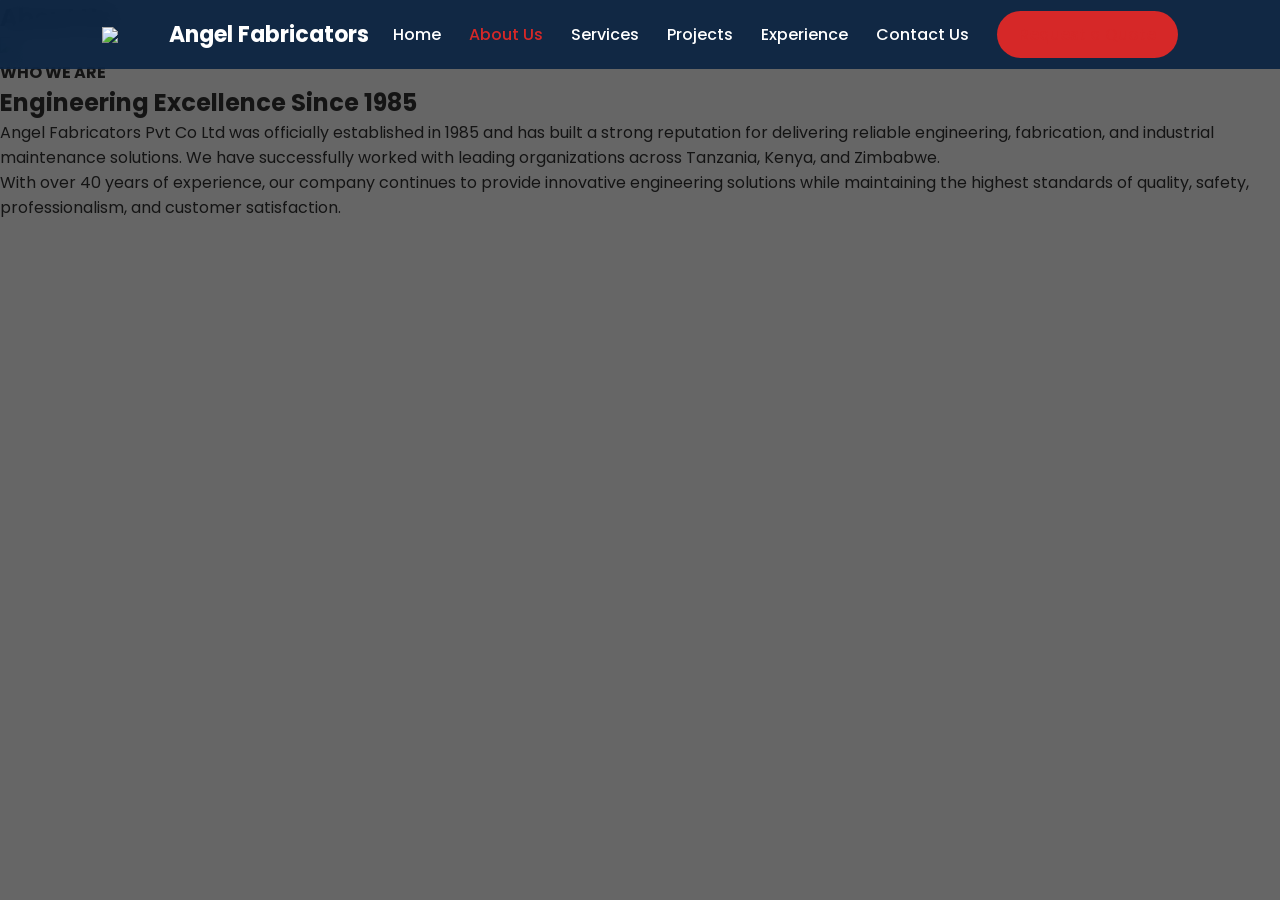
==== about.html @ 669c16b9 "Add About Us page with company information This file contains the HTML structure for the About Us pa" ====
<!DOCTYPE html>
<html lang="en">

<head>

<meta charset="UTF-8">

<meta name="viewport" content="width=device-width, initial-scale=1.0">

<title>About Us | Angel Fabricators Pvt Co Ltd</title>

<link rel="stylesheet" href="style.css">

<link rel="preconnect" href="https://fonts.googleapis.com">

<link href="https://fonts.googleapis.com/css2?family=Poppins:wght@300;400;500;600;700;800&display=swap" rel="stylesheet">

<link rel="stylesheet"
href="https://cdnjs.cloudflare.com/ajax/libs/font-awesome/6.7.2/css/all.min.css">

</head>

<body>

<!-- NAVBAR -->

<nav class="navbar">

<div class="logo">

<img src="images/logo.png">

<h2>Angel Fabricators</h2>

</div>

<ul class="nav-links">

<li><a href="index.html">Home</a></li>

<li><a href="about.html" class="active">About Us</a></li>

<li><a href="services.html">Services</a></li>

<li><a href="projects.html">Projects</a></li>

<li><a href="experience.html">Experience</a></li>

<li><a href="contact.html">Contact Us</a></li>

<li><a href="quote.html" class="quote-btn">Request a Quote</a></li>

</ul>

</nav>

<!-- HERO -->

<section class="page-hero">

<div class="overlay"></div>

<h1>About Us</h1>

</section>

<!-- ABOUT -->

<section class="about-page">

<div class="about-image">

<img src="images/about.jpg">

</div>

<div class="about-content">

<h4>WHO WE ARE</h4>

<h2>Engineering Excellence Since 1985</h2>

<p>

Angel Fabricators Pvt Co Ltd was officially established in 1985 and has built a strong reputation for delivering reliable engineering, fabrication, and industrial maintenance solutions. We have successfully worked with leading organizations across Tanzania, Kenya, and Zimbabwe.

</p>

<p>

With over 40 years of experience, our company continues to provide innovative engineering solutions while maintaining the highest standards of quality, safety, professionalism, and customer satisfaction.

</p>

</div>

</section>
---- style.css ----
/* =======================================
   ANGEL FABRICATORS PVT CO LTD
   Professional Website
======================================= */

*{
    margin:0;
    padding:0;
    box-sizing:border-box;
    font-family:'Poppins',sans-serif;
}

html{
    scroll-behavior:smooth;
}

body{
    background:#ffffff;
    color:#333;
    overflow-x:hidden;
}

/* ================= NAVBAR ================= */

.navbar{
    position:fixed;
    top:0;
    left:0;
    width:100%;
    display:flex;
    justify-content:space-between;
    align-items:center;
    padding:18px 8%;
    background:rgba(10,35,66,.92);
    backdrop-filter:blur(10px);
    z-index:999;
}

.logo{
    display:flex;
    align-items:center;
    gap:12px;
}

.logo img{
    width:55px;
}

.logo h2{
    color:white;
    font-size:22px;
}

.nav-links{
    display:flex;
    list-style:none;
    gap:28px;
}

.nav-links a{
    text-decoration:none;
    color:white;
    font-weight:500;
    transition:.3s;
}

.nav-links a:hover,
.nav-links a.active{
    color:#D62828;
}

.quote-btn{
    background:#D62828;
    color:#D62828 !important;
    padding:12px 22px;
    border-radius:30px;
    font-weight:700;
}

/* ================= HERO ================= */

.hero{
    height:100vh;
    background:url("images/hero.jpg") center/cover no-repeat;
    position:relative;
    display:flex;
    justify-content:center;
    align-items:center;
    text-align:center;
}

.overlay{
    position:absolute;
    inset:0;
    background:rgba(0,0,0,.60);
}

.hero-content{
    position:relative;
    z-index:2;
    color:white;
    max-width:900px;
    padding:20px;
}

.hero-content h4{
    color:#D4AF37;
    letter-spacing:2px;
    margin-bottom:20px;
}

.hero-content h1{
    font-size:65px;
    line-height:1.1;
}

.hero-content h2{
    margin:20px 0;
    font-size:28px;
    font-weight:500;
}

.hero-content p{
    line-height:1.9;
    font-size:18px;
}

/* ================= BUTTONS ================= */

.hero-buttons{
    margin-top:35px;
    display:flex;
    justify-content:center;
    gap:20px;
    flex-wrap:wrap;
}

.btn-primary,
.btn-secondary{

    text-decoration:none;
    padding:15px 35px;
    border-radius:35px;
    font-weight:600;
    transition:.3s;

}

.btn-primary{

    background:#D4AF37;
    color:#0A2342;

}

.btn-secondary{

    border:2px solid white;
    color:white;

}

.btn-primary:hover{

    transform:translateY(-5px);

}

.btn-secondary:hover{

    background:white;
    color:#0A2342;

}

/* ================= STATS ================= */

.stats{

    display:grid;
    grid-template-columns:repeat(auto-fit,minmax(230px,1fr));

    background:#0A2342;

}

.stat-card{

    padding:50px;
    text-align:center;
    color:white;

}

.stat-card h2{

    color:#D62828;
    font-size:50px;

}

.stat-card p{

    margin-top:10px;

}

/* ================= FOOTER ================= */

footer{

    background:#07182E;
    color:white;
    text-align:center;
    padding:30px;

}

/* ================= WHATSAPP ================= */

.whatsapp{

    position:fixed;
    bottom:25px;
    right:25px;

    width:65px;
    height:65px;

    background:#25D366;

    border-radius:50%;

    display:flex;
    justify-content:center;
    align-items:center;

    color:white;

    font-size:34px;

    text-decoration:none;

    box-shadow:0 10px 25px rgba(0,0,0,.3);

}

/* ================= RESPONSIVE ================= */

@media(max-width:900px){

.hero-content h1{

font-size:38px;

}

.hero-content h2{

font-size:22px;

}

.hero-content p{

font-size:16px;

}

.nav-links{

display:none;

}

.logo h2{

font-size:18px;

}

}
/*================ FOOTER ================*/

.footer{

background:#0A2342;

color:white;

padding:70px 8% 20px;

}

.footer-container{

display:grid;

grid-template-columns:repeat(auto-fit,minmax(250px,1fr));

gap:40px;

}

.footer-box h3{

margin:20px 0;

color:#D62828;

}

.footer-box p{

line-height:1.8;

}

.footer-box a{

display:block;

color:white;

text-decoration:none;

margin:10px 0;

transition:.3s;

}

.footer-box a:hover{

color:#D62828;

padding-left:5px;

}

.footer hr{

margin:40px 0 20px;

border:1px solid rgba(255,255,255,.1);

}

.copyright{

text-align:center;

   }
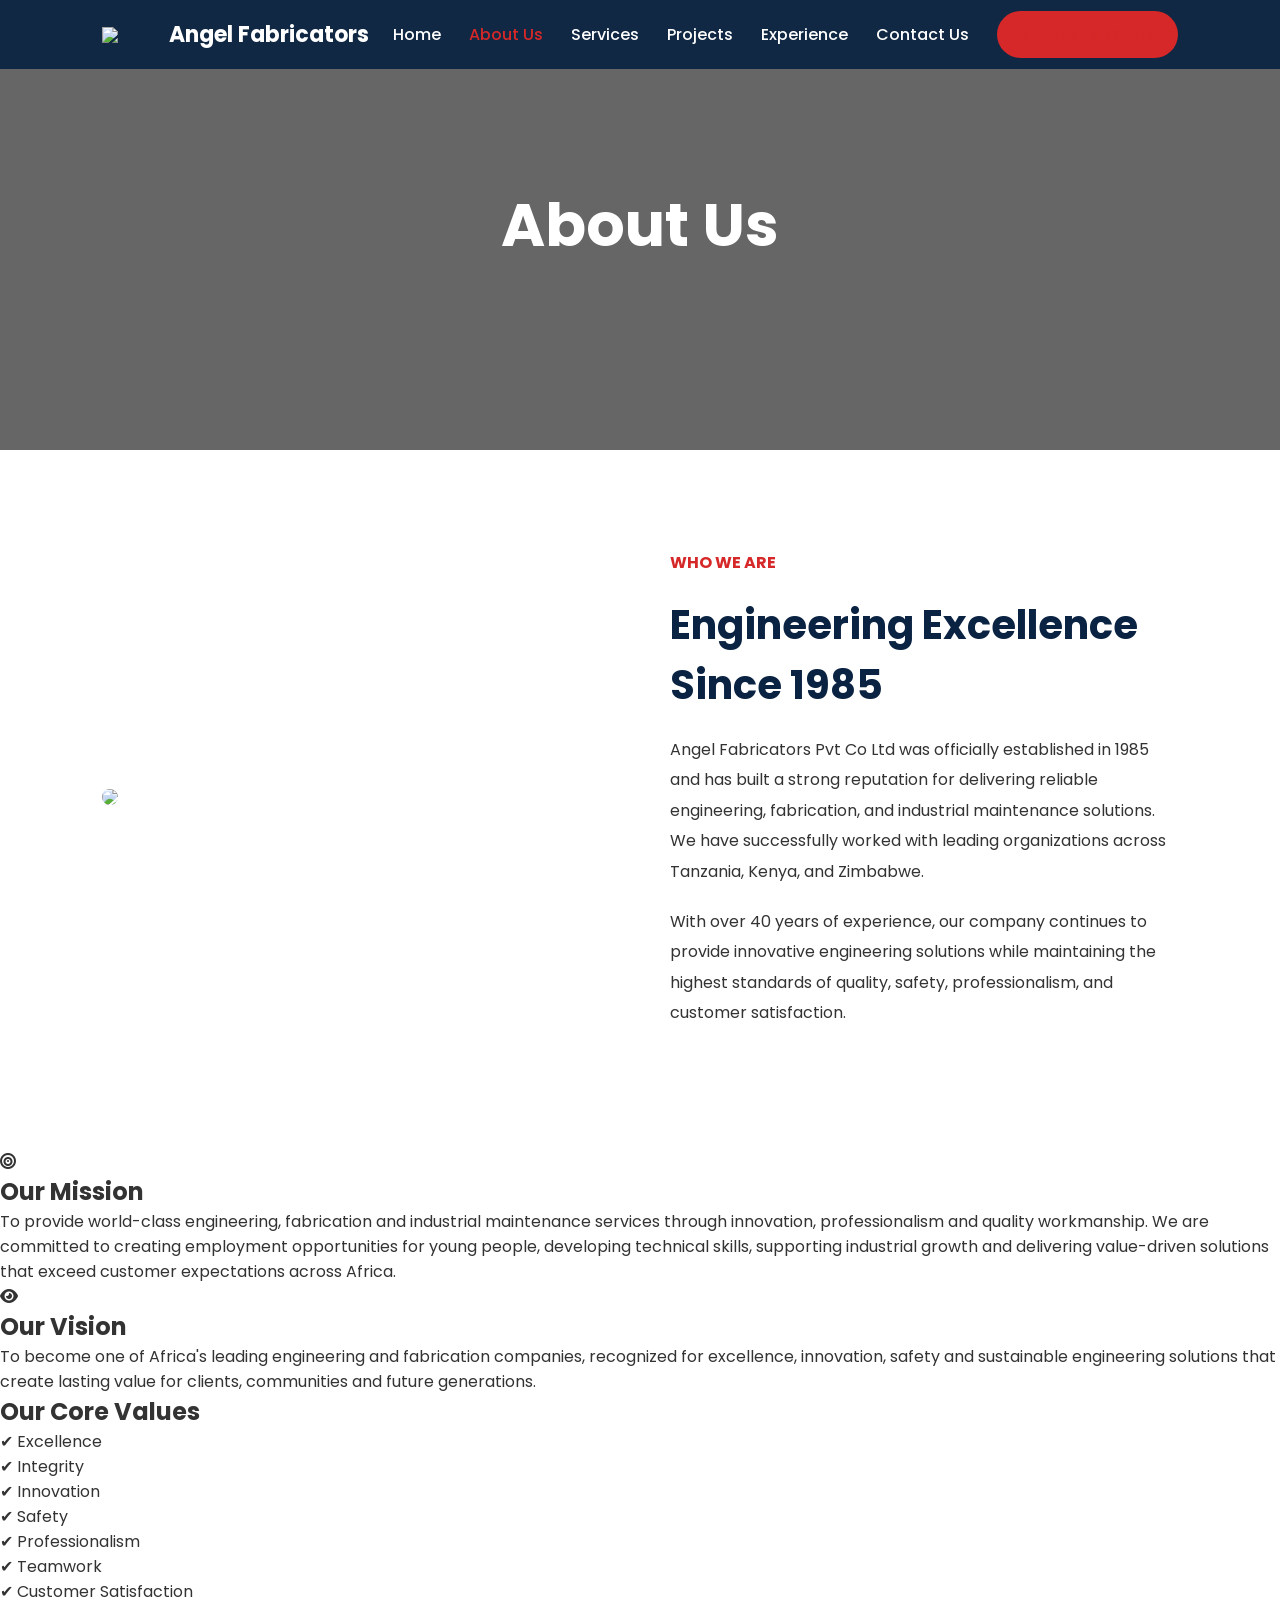
==== commit f9a90c00: "Add mission, vision, and values sections to about.html Added sections for mission, vision, and core " ====
--- a/about.html
+++ b/about.html
@@ -95,3 +95,72 @@
 </div>
 
 </section>
+<!-- =========================
+     MISSION • VISION • VALUES
+========================= -->
+
+<section class="mission-vision">
+
+    <div class="card">
+
+        <i class="fas fa-bullseye"></i>
+
+        <h2>Our Mission</h2>
+
+        <p>
+            To provide world-class engineering, fabrication and industrial
+            maintenance services through innovation, professionalism and quality
+            workmanship. We are committed to creating employment opportunities
+            for young people, developing technical skills, supporting industrial
+            growth and delivering value-driven solutions that exceed customer
+            expectations across Africa.
+        </p>
+
+    </div>
+
+    <div class="card">
+
+        <i class="fas fa-eye"></i>
+
+        <h2>Our Vision</h2>
+
+        <p>
+            To become one of Africa's leading engineering and fabrication
+            companies, recognized for excellence, innovation, safety and
+            sustainable engineering solutions that create lasting value for
+            clients, communities and future generations.
+        </p>
+
+    </div>
+
+</section>
+
+<!-- =========================
+        CORE VALUES
+========================= -->
+
+<section class="values">
+
+<h2>Our Core Values</h2>
+
+<div class="value-grid">
+
+<div class="value-box">✔ Excellence</div>
+
+<div class="value-box">✔ Integrity</div>
+
+<div class="value-box">✔ Innovation</div>
+
+<div class="value-box">✔ Safety</div>
+
+<div class="value-box">✔ Professionalism</div>
+
+<div class="value-box">✔ Teamwork</div>
+
+<div class="value-box">✔ Customer Satisfaction</div>
+
+<div class="value-box">✔ Sustainability</div>
+
+</div>
+
+  </section>
--- a/style.css
+++ b/style.css
@@ -351,3 +351,80 @@
 text-align:center;
 
    }
+/*============== PAGE HERO ==============*/
+
+.page-hero{
+
+height:50vh;
+
+background:url(images/hero.jpg) center/cover;
+
+display:flex;
+
+justify-content:center;
+
+align-items:center;
+
+position:relative;
+
+}
+
+.page-hero h1{
+
+position:relative;
+
+z-index:2;
+
+color:white;
+
+font-size:60px;
+
+}
+
+/*============== ABOUT PAGE ==============*/
+
+.about-page{
+
+padding:100px 8%;
+
+display:grid;
+
+grid-template-columns:1fr 1fr;
+
+gap:60px;
+
+align-items:center;
+
+}
+
+.about-image img{
+
+width:100%;
+
+border-radius:15px;
+
+}
+
+.about-content h4{
+
+color:#D62828;
+
+}
+
+.about-content h2{
+
+margin:20px 0;
+
+font-size:40px;
+
+color:#0A2342;
+
+}
+
+.about-content p{
+
+line-height:1.9;
+
+margin-bottom:20px;
+
+}
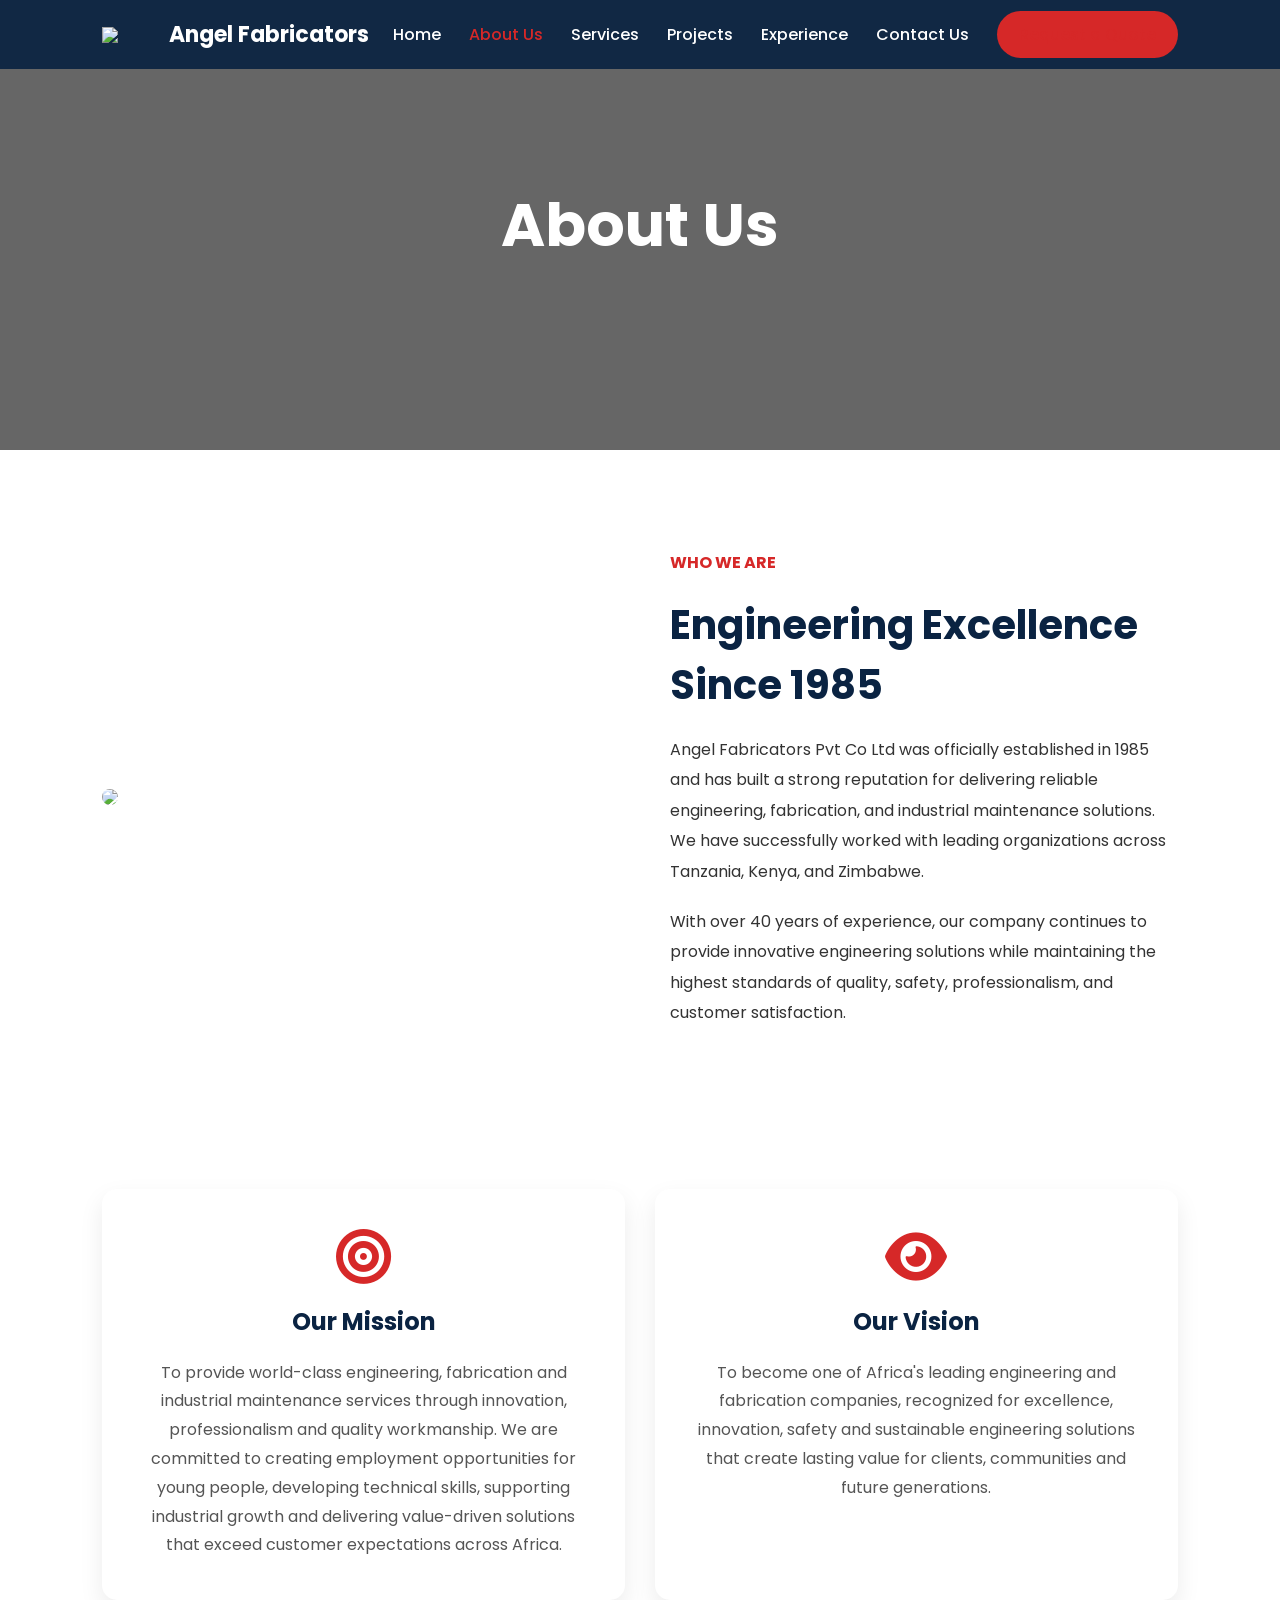
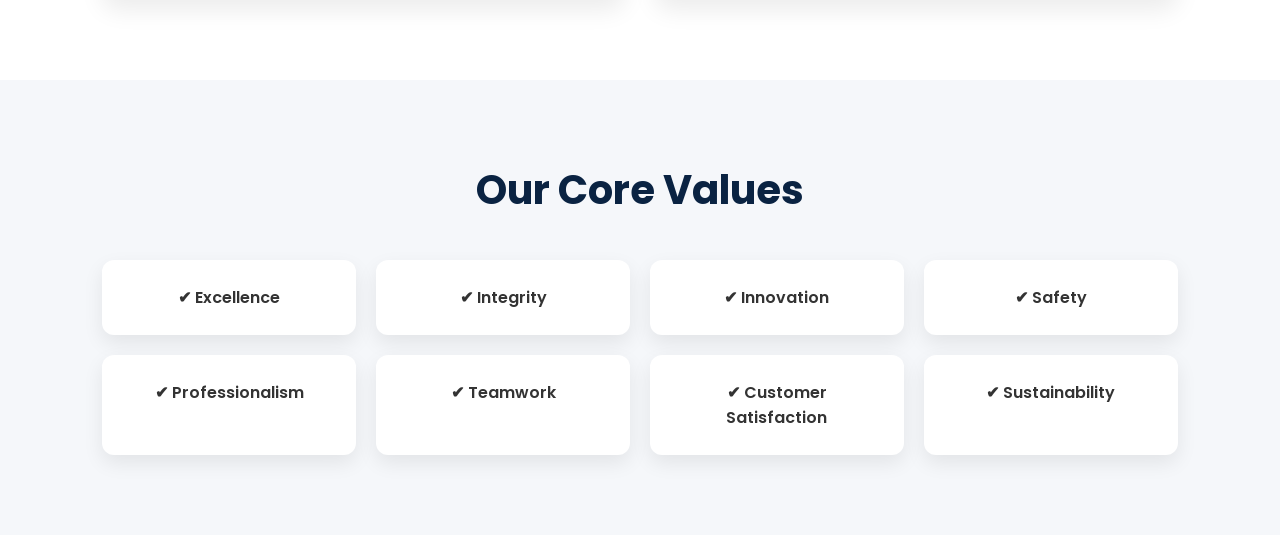
==== commit 70cd0eed: "Add script tag to include script.js" ====
--- a/about.html
+++ b/about.html
@@ -19,7 +19,7 @@
 href="https://cdnjs.cloudflare.com/ajax/libs/font-awesome/6.7.2/css/all.min.css">
 
 </head>
-
+<script src="script.js"></script>
 <body>
 
 <!-- NAVBAR -->
--- a/style.css
+++ b/style.css
@@ -428,3 +428,750 @@
 margin-bottom:20px;
 
 }
+/*==============================
+MISSION & VISION
+==============================*/
+
+.mission-vision{
+
+padding:40px 8% 80px;
+
+display:grid;
+
+grid-template-columns:repeat(auto-fit,minmax(350px,1fr));
+
+gap:30px;
+
+}
+
+.card{
+
+background:white;
+
+padding:40px;
+
+border-radius:15px;
+
+box-shadow:0 10px 25px rgba(0,0,0,.08);
+
+text-align:center;
+
+transition:.3s;
+
+}
+
+.card:hover{
+
+transform:translateY(-10px);
+
+}
+
+.card i{
+
+font-size:55px;
+
+color:#D62828;
+
+margin-bottom:20px;
+
+}
+
+.card h2{
+
+margin-bottom:20px;
+
+color:#0A2342;
+
+}
+
+.card p{
+
+line-height:1.8;
+
+color:#555;
+
+}
+
+/*==============================
+CORE VALUES
+==============================*/
+
+.values{
+
+padding:80px 8%;
+
+background:#f5f7fa;
+
+text-align:center;
+
+}
+
+.values h2{
+
+font-size:40px;
+
+color:#0A2342;
+
+margin-bottom:40px;
+
+}
+
+.value-grid{
+
+display:grid;
+
+grid-template-columns:repeat(auto-fit,minmax(220px,1fr));
+
+gap:20px;
+
+}
+
+.value-box{
+
+background:white;
+
+padding:25px;
+
+border-radius:12px;
+
+font-weight:600;
+
+box-shadow:0 8px 20px rgba(0,0,0,.08);
+
+transition:.3s;
+
+}
+
+.value-box:hover{
+
+background:#0A2342;
+
+color:white;
+
+   }
+/*==============================
+SERVICES PAGE
+==============================*/
+
+.services-page{
+
+padding:100px 8%;
+
+display:grid;
+
+grid-template-columns:repeat(auto-fit,minmax(300px,1fr));
+
+gap:30px;
+
+background:#f8f9fa;
+
+}
+
+.service-card{
+
+background:white;
+
+padding:40px 30px;
+
+border-radius:15px;
+
+text-align:center;
+
+box-shadow:0 10px 25px rgba(0,0,0,.08);
+
+transition:.3s;
+
+}
+
+.service-card:hover{
+
+transform:translateY(-10px);
+
+}
+
+.service-card i{
+
+font-size:55px;
+
+color:#D62828;
+
+margin-bottom:20px;
+
+}
+
+.service-card h3{
+
+margin-bottom:15px;
+
+color:#0A2342;
+
+}
+
+.service-card p{
+
+line-height:1.8;
+
+color:#555;
+
+}
+/*==================================
+        PROJECTS PAGE
+==================================*/
+
+.projects-page{
+    padding:100px 8%;
+    background:#f8f9fa;
+}
+
+.projects-grid{
+    display:grid;
+    grid-template-columns:repeat(auto-fit,minmax(320px,1fr));
+    gap:30px;
+    margin-top:50px;
+}
+
+.project-card{
+    position:relative;
+    overflow:hidden;
+    border-radius:15px;
+    box-shadow:0 10px 25px rgba(0,0,0,.15);
+    cursor:pointer;
+}
+
+.project-card img{
+    width:100%;
+    height:280px;
+    object-fit:cover;
+    transition:.5s;
+}
+
+.project-content{
+    position:absolute;
+    bottom:0;
+    left:0;
+    width:100%;
+    padding:25px;
+    background:linear-gradient(transparent,rgba(0,0,0,.9));
+    color:#fff;
+}
+
+.project-content h3{
+    margin-bottom:10px;
+}
+
+.project-card:hover img{
+    transform:scale(1.1);
+}
+/*==================================
+        EXPERIENCE PAGE
+==================================*/
+
+.experience-page{
+
+    padding:100px 8%;
+    background:#ffffff;
+
+}
+
+
+.timeline{
+
+    max-width:900px;
+    margin:50px auto;
+    position:relative;
+
+}
+
+
+/* Mstari wa kati */
+
+.timeline::before{
+
+    content:"";
+
+    position:absolute;
+
+    left:50%;
+
+    top:0;
+
+    width:4px;
+
+    height:100%;
+
+    background:#D62828;
+
+    transform:translateX(-50%);
+
+}
+
+
+.timeline-item{
+
+    width:45%;
+
+    padding:30px;
+
+    background:#f8f9fa;
+
+    border-radius:15px;
+
+    margin-bottom:40px;
+
+    box-shadow:0 10px 25px rgba(0,0,0,.08);
+
+    position:relative;
+
+}
+
+
+.timeline-item:nth-child(odd){
+
+    margin-right:auto;
+
+}
+
+
+.timeline-item:nth-child(even){
+
+    margin-left:auto;
+
+}
+
+
+
+.timeline-item span{
+
+    color:#D62828;
+
+    font-weight:700;
+
+    font-size:18px;
+
+}
+
+
+.timeline-item h3{
+
+    color:#0A2342;
+
+    margin:15px 0;
+
+}
+
+
+.timeline-item p{
+
+    color:#555;
+
+    line-height:1.7;
+
+}
+
+
+/* Dot kwenye timeline */
+
+.timeline-item::after{
+
+    content:"";
+
+    position:absolute;
+
+    top:35px;
+
+    width:18px;
+
+    height:18px;
+
+    background:#D62828;
+
+    border-radius:50%;
+
+}
+
+
+.timeline-item:nth-child(odd)::after{
+
+    right:-60px;
+
+}
+
+
+.timeline-item:nth-child(even)::after{
+
+    left:-60px;
+
+}
+
+
+/* Mobile */
+
+@media(max-width:768px){
+
+.timeline::before{
+
+    left:10px;
+
+}
+
+
+.timeline-item{
+
+    width:100%;
+
+    margin-left:30px !important;
+
+}
+
+
+.timeline-item::after{
+
+    left:-30px !important;
+
+}
+
+   }
+/*==================================
+        CONTACT PAGE
+==================================*/
+
+.contact-page{
+
+    padding:100px 8%;
+    background:#f8f9fa;
+
+}
+
+
+.contact-container{
+
+    display:grid;
+
+    grid-template-columns:1fr 1fr;
+
+    gap:50px;
+
+    align-items:start;
+
+}
+
+
+
+.contact-box{
+
+    display:flex;
+
+    gap:20px;
+
+    background:white;
+
+    padding:25px;
+
+    margin-bottom:25px;
+
+    border-radius:15px;
+
+    box-shadow:0 10px 20px rgba(0,0,0,.08);
+
+    transition:.3s;
+
+}
+
+
+.contact-box:hover{
+
+    transform:translateY(-5px);
+
+}
+
+
+
+.contact-box i{
+
+    font-size:35px;
+
+    color:#D62828;
+
+}
+
+
+
+.contact-box h3{
+
+    color:#0A2342;
+
+    margin-bottom:10px;
+
+}
+
+
+
+.contact-box p{
+
+    color:#555;
+
+    line-height:1.7;
+
+}
+
+
+
+/* FORM */
+
+.contact-form{
+
+    background:white;
+
+    padding:35px;
+
+    border-radius:15px;
+
+    box-shadow:0 10px 25px rgba(0,0,0,.1);
+
+}
+
+
+
+.contact-form input,
+
+.contact-form textarea{
+
+    width:100%;
+
+    padding:15px;
+
+    margin-bottom:20px;
+
+    border:1px solid #ddd;
+
+    border-radius:8px;
+
+    outline:none;
+
+    font-size:15px;
+
+}
+
+
+
+.contact-form input:focus,
+
+.contact-form textarea:focus{
+
+    border-color:#D62828;
+
+}
+
+
+
+.contact-form button{
+
+    width:100%;
+
+    padding:15px;
+
+    border:none;
+
+    background:#D62828;
+
+    color:white;
+
+    font-size:18px;
+
+    font-weight:600;
+
+    border-radius:30px;
+
+    cursor:pointer;
+
+    transition:.3s;
+
+}
+
+
+
+.contact-form button:hover{
+
+    background:#0A2342;
+
+}
+
+
+
+/* MOBILE */
+
+@media(max-width:900px){
+
+.contact-container{
+
+grid-template-columns:1fr;
+
+}
+
+}
+/*==================================
+        REQUEST A QUOTE PAGE
+==================================*/
+
+.quote-page{
+
+    padding:100px 8%;
+    background:#f8f9fa;
+
+}
+
+
+.quote-form{
+
+    max-width:800px;
+
+    margin:40px auto;
+
+    background:white;
+
+    padding:40px;
+
+    border-radius:15px;
+
+    box-shadow:0 10px 30px rgba(0,0,0,.1);
+
+}
+
+
+
+.quote-form input,
+
+.quote-form select,
+
+.quote-form textarea{
+
+    width:100%;
+
+    padding:15px;
+
+    margin-bottom:20px;
+
+    border:1px solid #ddd;
+
+    border-radius:8px;
+
+    font-size:15px;
+
+    outline:none;
+
+}
+
+
+
+.quote-form input:focus,
+
+.quote-form select:focus,
+
+.quote-form textarea:focus{
+
+    border-color:#D62828;
+
+}
+
+
+
+.quote-form select{
+
+    background:white;
+
+}
+
+
+
+.quote-form button{
+
+    width:100%;
+
+    padding:16px;
+
+    border:none;
+
+    background:#D62828;
+
+    color:white;
+
+    font-size:18px;
+
+    font-weight:600;
+
+    border-radius:30px;
+
+    cursor:pointer;
+
+    transition:.3s;
+
+}
+
+
+
+.quote-form button:hover{
+
+    background:#0A2342;
+
+   }
+/*==============================
+ MOBILE MENU
+==============================*/
+
+.menu-btn{
+
+display:none;
+
+color:white;
+
+font-size:28px;
+
+cursor:pointer;
+
+}
+
+
+
+@media(max-width:900px){
+
+
+.menu-btn{
+
+display:block;
+
+}
+
+
+
+.nav-links{
+
+position:absolute;
+
+top:80px;
+
+left:0;
+
+width:100%;
+
+background:#0A2342;
+
+flex-direction:column;
+
+align-items:center;
+
+padding:30px 0;
+
+display:none;
+
+}
+
+
+
+.nav-links.open{
+
+display:flex;
+
+}
+
+
+}
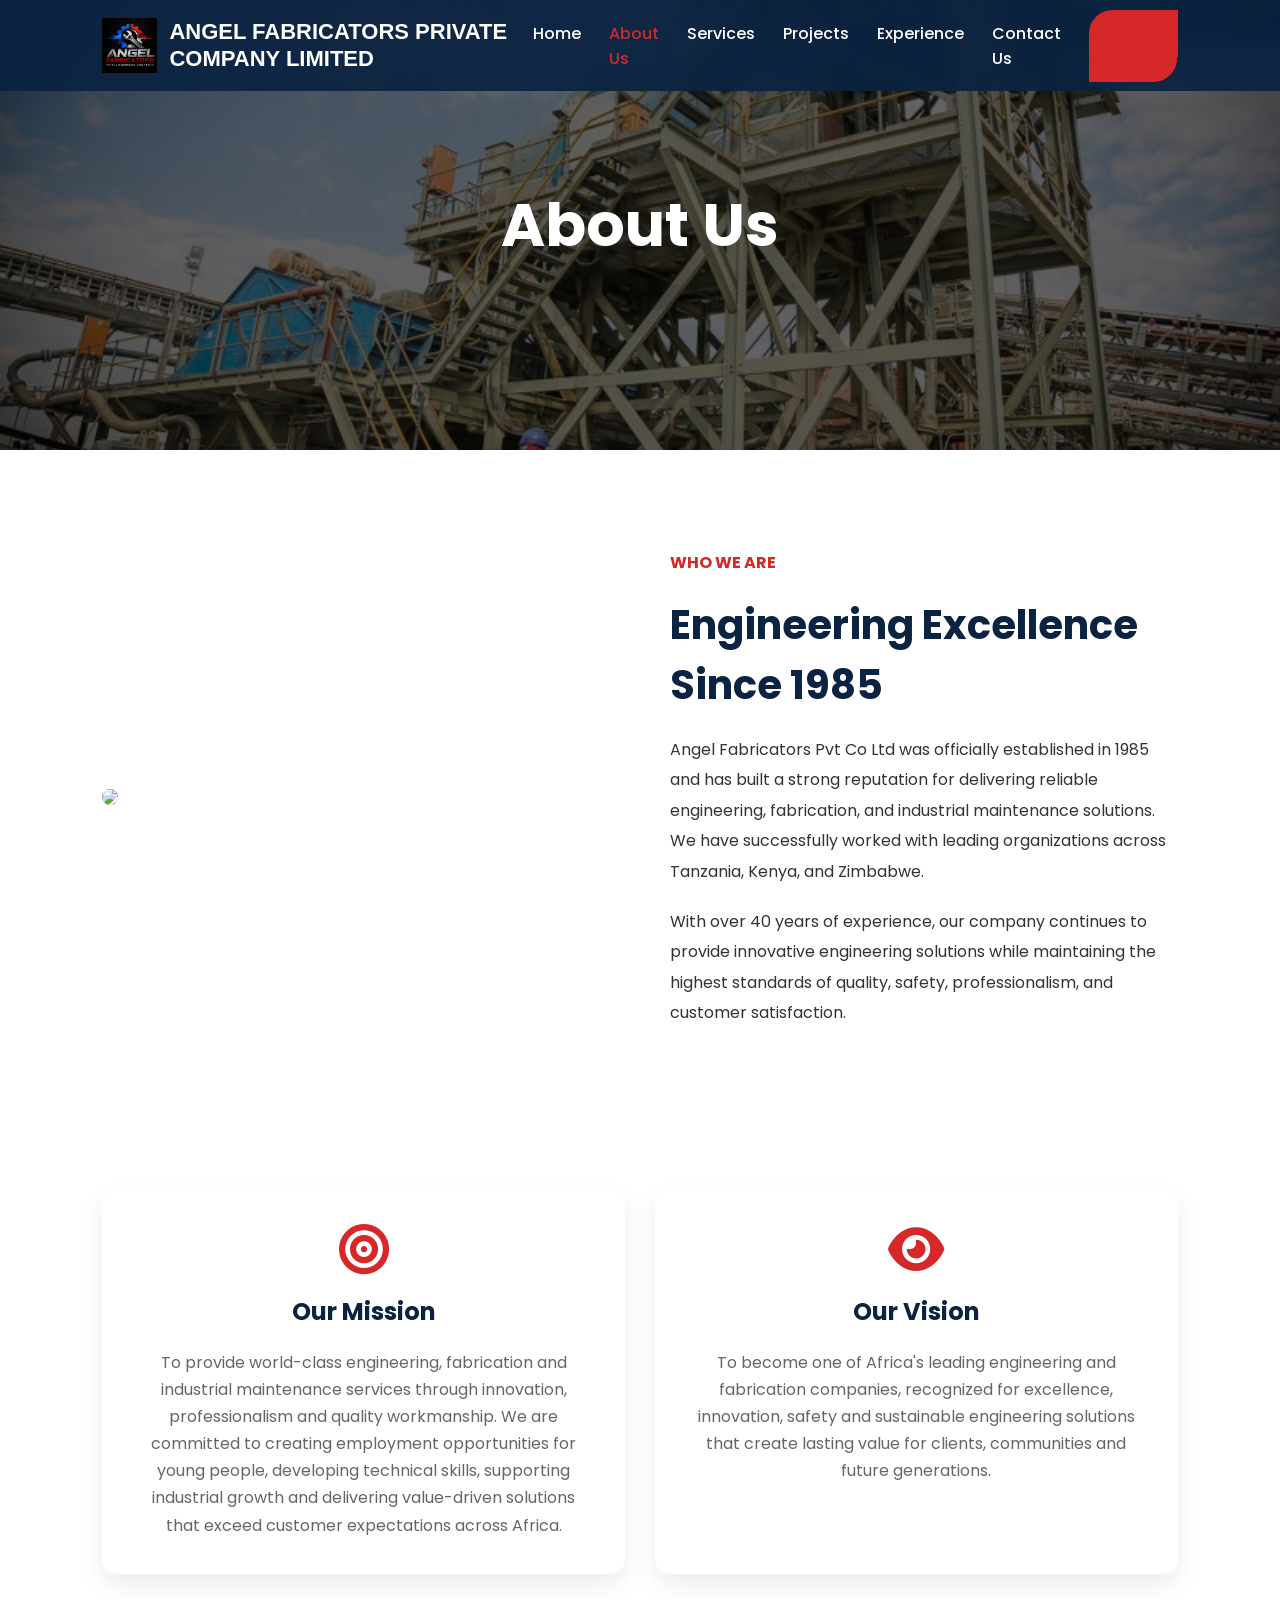
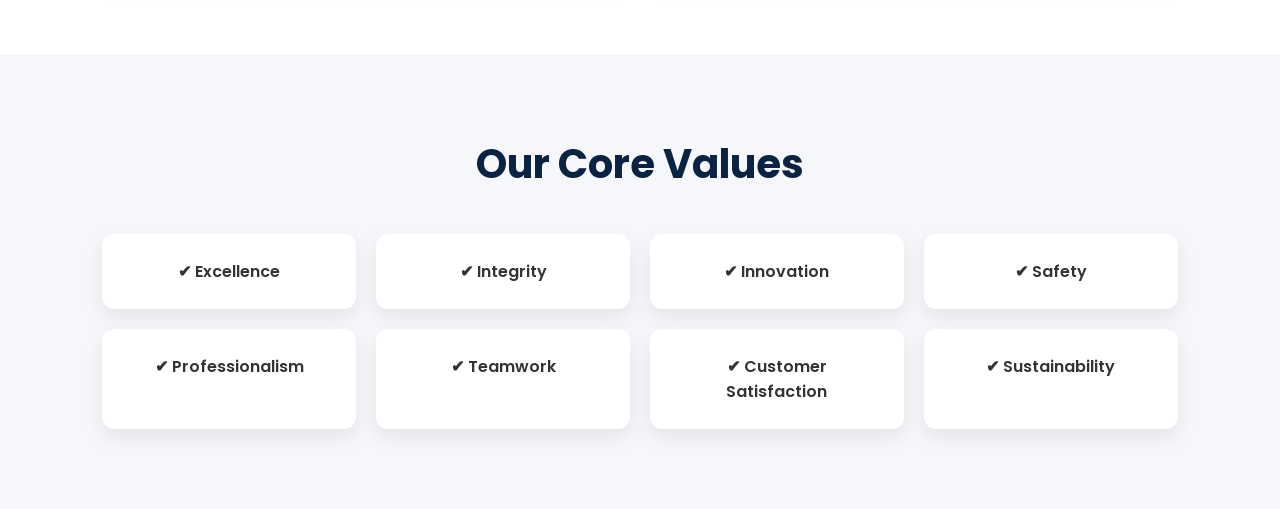
==== commit 527b238c: "Change logo source and update company name Updated logo image source and title text for consistency." ====
--- a/about.html
+++ b/about.html
@@ -2,11 +2,17 @@
 <html lang="en">
 
 <head>
+<meta name="description" content="Angel Fabricators Pvt Co Ltd provides professional engineering, steel structure fabrication, industrial maintenance, welding, machine supply and installation services across East Africa.">
 
+<meta name="keywords" content="Angel Fabricators, steel fabrication, industrial maintenance, welding, machine fabrication, engineering services, Kenya, Tanzania">
+
+<meta name="author" content="Angel Fabricators Pvt Co Ltd">
+
+<meta name="robots" content="index, follow">
 <meta charset="UTF-8">
 
 <meta name="viewport" content="width=device-width, initial-scale=1.0">
-
+<link rel="icon" type="image/png" href="logo.png">
 <title>About Us | Angel Fabricators Pvt Co Ltd</title>
 
 <link rel="stylesheet" href="style.css">
@@ -28,9 +34,9 @@
 
 <div class="logo">
 
-<img src="images/logo.png">
+<img src="logo.png">
 
-<h2>Angel Fabricators</h2>
+<h2>ANGEL FABRICATORS PRIVATE COMPANY LIMITED</h2>
 
 </div>
 
--- a/style.css
+++ b/style.css
@@ -47,8 +47,12 @@
 }
 
 .logo h2{
-    color:white;
-    font-size:22px;
+    color: white;
+    font-size: 22px;
+    font-weight: 800;
+    text-transform: uppercase;
+    line-height: 1.2;
+   
 }
 
 .nav-links{
@@ -81,7 +85,7 @@
 
 .hero{
     height:100vh;
-    background:url("images/hero.jpg") center/cover no-repeat;
+    background:url("hero.jpg") center/cover no-repeat;
     position:relative;
     display:flex;
     justify-content:center;
@@ -357,7 +361,7 @@
 
 height:50vh;
 
-background:url(images/hero.jpg) center/cover;
+background:url(hero.jpg) center/cover;
 
 display:flex;
 
@@ -744,18 +748,20 @@
 
     color:#D62828;
 
-    font-weight:700;
-
-    font-size:18px;
+    font-weight:800;
+
+    font-size:20px;
 
 }
 
 
 .timeline-item h3{
-
     color:#0A2342;
-
     margin:15px 0;
+    font-weight:800;
+    font-size:28px;
+    text-transform:uppercase;
+}
 
 }
 
@@ -1175,3 +1181,93 @@
 
 
 }
+// =============================
+// SCROLL ANIMATION
+// =============================
+
+const animatedElements = document.querySelectorAll(
+".service-card, .project-card, .card, .timeline-item, .contact-box, .quote-form"
+);
+
+
+window.addEventListener("scroll", () => {
+
+animatedElements.forEach((element)=>{
+
+
+const position = element.getBoundingClientRect().top;
+
+const screenHeight = window.innerHeight;
+
+
+if(position < screenHeight - 100){
+
+element.classList.add("show");
+
+}
+
+
+});
+
+
+});
+
+/* WHY US */
+
+.why-us{
+    padding:100px 8%;
+    background:#fff;
+}
+
+.why-grid{
+    display:grid;
+    grid-template-columns:repeat(auto-fit,minmax(250px,1fr));
+    gap:30px;
+    margin-top:50px;
+}
+
+.card{
+    background:#fff;
+    padding:35px;
+    border-radius:15px;
+    text-align:center;
+    box-shadow:0 10px 25px rgba(0,0,0,.08);
+    transition:.3s;
+}
+
+.card:hover{
+    transform:translateY(-10px);
+}
+
+.card i{
+    font-size:50px;
+    color:#D62828;
+    margin-bottom:20px;
+}
+
+.card h3{
+    color:#0A2342;
+    margin-bottom:15px;
+}
+
+.card p{
+    color:#666;
+    line-height:1.7;
+}
+.experience-page .section-title h2{
+    font-size:48px;
+    font-weight:900;
+    color:#0A2342;
+    text-transform:uppercase;
+}
+/* Experience Hero Background */
+
+.experience-hero{
+    background:
+    linear-gradient(rgba(0,0,0,.5), rgba(0,0,0,.5)),
+    url("experience.jpg");
+
+    background-size: cover;
+    background-position: center;
+    background-repeat: no-repeat;
+}
